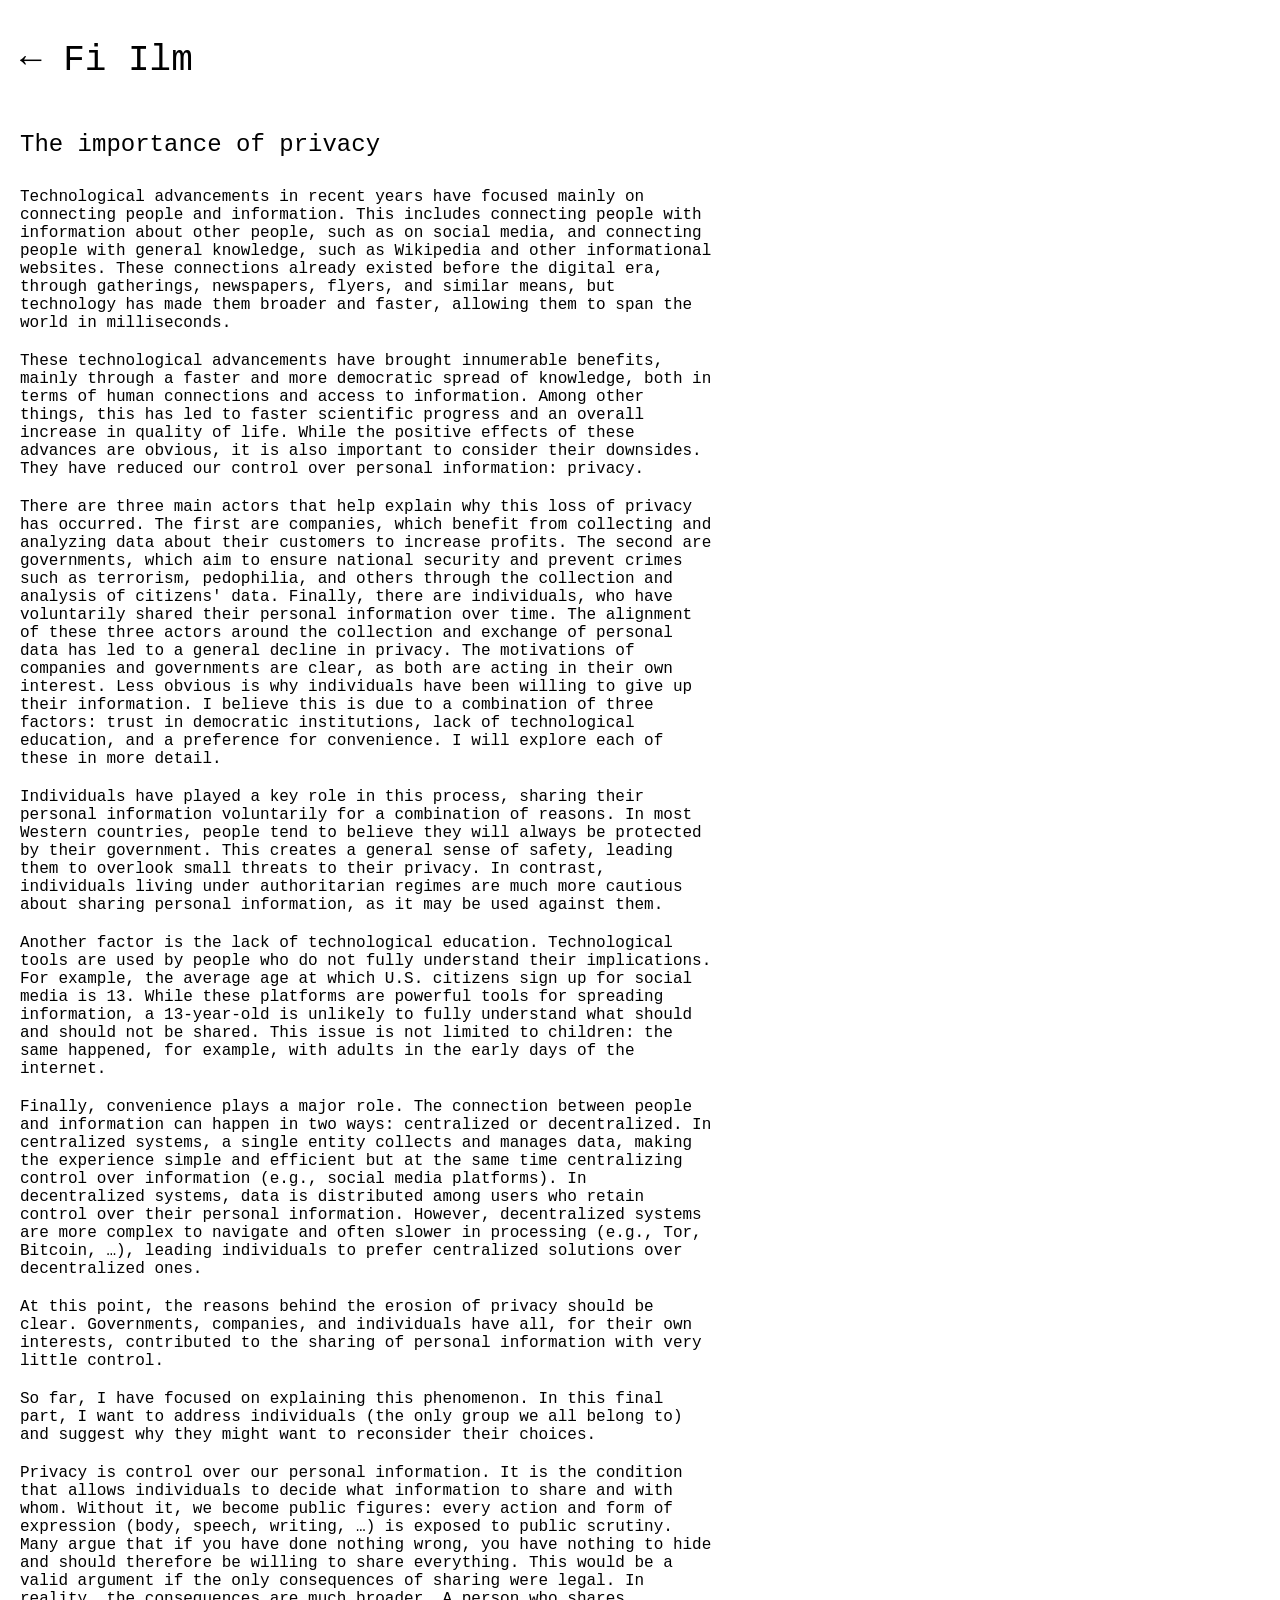
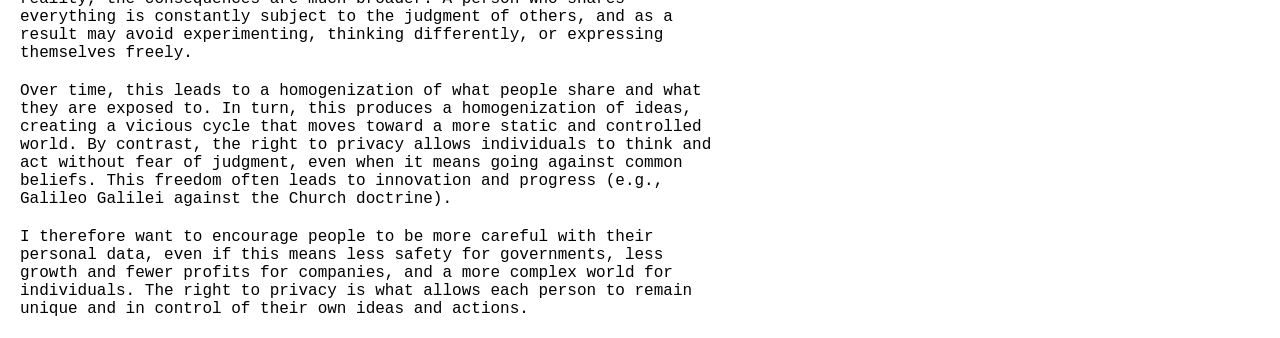
==== privacy.html @ 4c597409 "Create privacy.html" ====
<!DOCTYPE html>
<html lang="en">
<head>
  <meta charset="UTF-8" />
  <meta name="viewport" content="width=device-width, initial-scale=1.0" />
  <title>Privacy — Fi Ilm</title>
  <link rel="stylesheet" href="style.css" />
</head>
<body>
  <main class="container">
    <a href="index.html" class="back">← Fi Ilm</a>
    <article>
      <h2>The importance of privacy</h2>

      <p>Technological advancements in recent years have focused mainly on connecting people and information. This includes connecting people with information about other people, such as on social media, and connecting people with general knowledge, such as Wikipedia and other informational websites. These connections already existed before the digital era, through gatherings, newspapers, flyers, and similar means, but technology has made them broader and faster, allowing them to span the world in milliseconds.</p>

      <p>These technological advancements have brought innumerable benefits, mainly through a faster and more democratic spread of knowledge, both in terms of human connections and access to information. Among other things, this has led to faster scientific progress and an overall increase in quality of life. While the positive effects of these advances are obvious, it is also important to consider their downsides. They have reduced our control over personal information: privacy.</p>

      <p>There are three main actors that help explain why this loss of privacy has occurred. The first are companies, which benefit from collecting and analyzing data about their customers to increase profits. The second are governments, which aim to ensure national security and prevent crimes such as terrorism, pedophilia, and others through the collection and analysis of citizens' data. Finally, there are individuals, who have voluntarily shared their personal information over time. The alignment of these three actors around the collection and exchange of personal data has led to a general decline in privacy. The motivations of companies and governments are clear, as both are acting in their own interest. Less obvious is why individuals have been willing to give up their information. I believe this is due to a combination of three factors: trust in democratic institutions, lack of technological education, and a preference for convenience. I will explore each of these in more detail.</p>

      <p>Individuals have played a key role in this process, sharing their personal information voluntarily for a combination of reasons. In most Western countries, people tend to believe they will always be protected by their government. This creates a general sense of safety, leading them to overlook small threats to their privacy. In contrast, individuals living under authoritarian regimes are much more cautious about sharing personal information, as it may be used against them.</p>

      <p>Another factor is the lack of technological education. Technological tools are used by people who do not fully understand their implications. For example, the average age at which U.S. citizens sign up for social media is 13. While these platforms are powerful tools for spreading information, a 13-year-old is unlikely to fully understand what should and should not be shared. This issue is not limited to children: the same happened, for example, with adults in the early days of the internet.</p>

      <p>Finally, convenience plays a major role. The connection between people and information can happen in two ways: centralized or decentralized. In centralized systems, a single entity collects and manages data, making the experience simple and efficient but at the same time centralizing control over information (e.g., social media platforms). In decentralized systems, data is distributed among users who retain control over their personal information. However, decentralized systems are more complex to navigate and often slower in processing (e.g., Tor, Bitcoin, …), leading individuals to prefer centralized solutions over decentralized ones.</p>

      <p>At this point, the reasons behind the erosion of privacy should be clear. Governments, companies, and individuals have all, for their own interests, contributed to the sharing of personal information with very little control.</p>

      <p>So far, I have focused on explaining this phenomenon. In this final part, I want to address individuals (the only group we all belong to) and suggest why they might want to reconsider their choices.</p>

      <p>Privacy is control over our personal information. It is the condition that allows individuals to decide what information to share and with whom. Without it, we become public figures: every action and form of expression (body, speech, writing, …) is exposed to public scrutiny. Many argue that if you have done nothing wrong, you have nothing to hide and should therefore be willing to share everything. This would be a valid argument if the only consequences of sharing were legal. In reality, the consequences are much broader. A person who shares everything is constantly subject to the judgment of others, and as a result may avoid experimenting, thinking differently, or expressing themselves freely.</p>

      <p>Over time, this leads to a homogenization of what people share and what they are exposed to. In turn, this produces a homogenization of ideas, creating a vicious cycle that moves toward a more static and controlled world. By contrast, the right to privacy allows individuals to think and act without fear of judgment, even when it means going against common beliefs. This freedom often leads to innovation and progress (e.g., Galileo Galilei against the Church doctrine).</p>

      <p>I therefore want to encourage people to be more careful with their personal data, even if this means less safety for governments, less growth and fewer profits for companies, and a more complex world for individuals. The right to privacy is what allows each person to remain unique and in control of their own ideas and actions.</p>
    </article>
  </main>
</body>
</html>
---- style.css ----
body {
  margin: 0;
  background-color: #ffffff; /* sfondo bianco */
  color: #000000; /* testo nero */
  font-family: "Courier New", Courier, monospace;
}

.container {
  max-width: 700px;
  margin: 40px 0 0 20px;
}

.site-title {
  margin: 0;
  font-size: 36px;
  font-weight: normal;
}

.site-subtitle {
  margin-top: 8px;
  font-size: 16px;
}

/* BOTTONE NERO */
.essays-button {
  margin-top: 30px;
  background-color: #000000;
  color: #ffffff; /* testo bianco dentro bottone */
  border: none;
  padding: 8px 14px;
  font-size: 16px;
  font-family: "Courier New", Courier, monospace; /* IMPORTANTISSIMO */
  cursor: pointer;
}

.essays-button:hover {
  opacity: 0.85;
}

/* LISTA ESSAYS */
.essays-list {
  margin-top: 25px;
  padding-left: 20px;
}

.essays-list li {
  margin-bottom: 10px;
}

.essays-list a {
  color: #000000; /* link neri */
  text-decoration: underline;
  font-size: 18px;
}

.hidden {
  display: none;
}

.back {
  display: inline-block;
  margin-bottom: 30px;
  color: #000;
  text-decoration: none;
  font-size: 36px;
  font-weight: normal;
}
.back:hover { text-decoration: underline; }
article h2 {
  font-size: 24px;
  font-weight: normal;
  margin-bottom: 30px;
}
article p {
  margin-bottom: 20px;
}
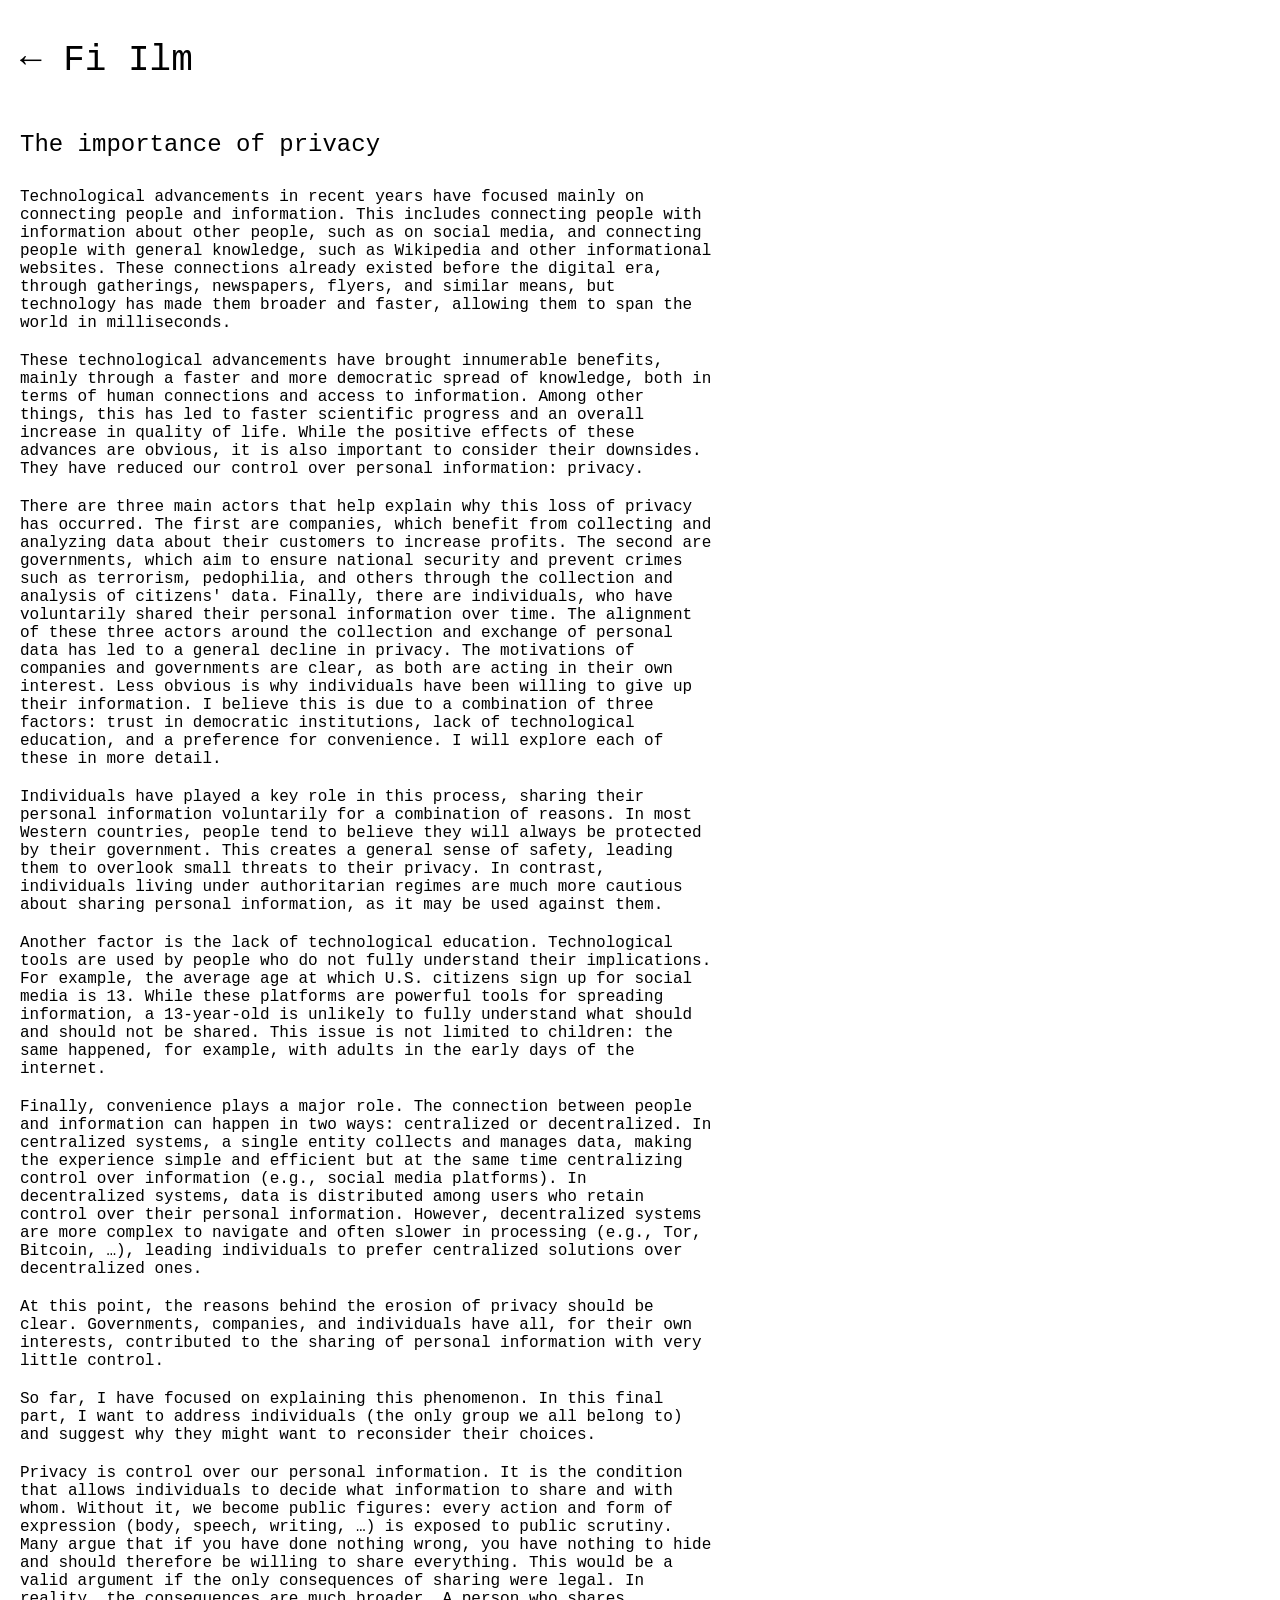
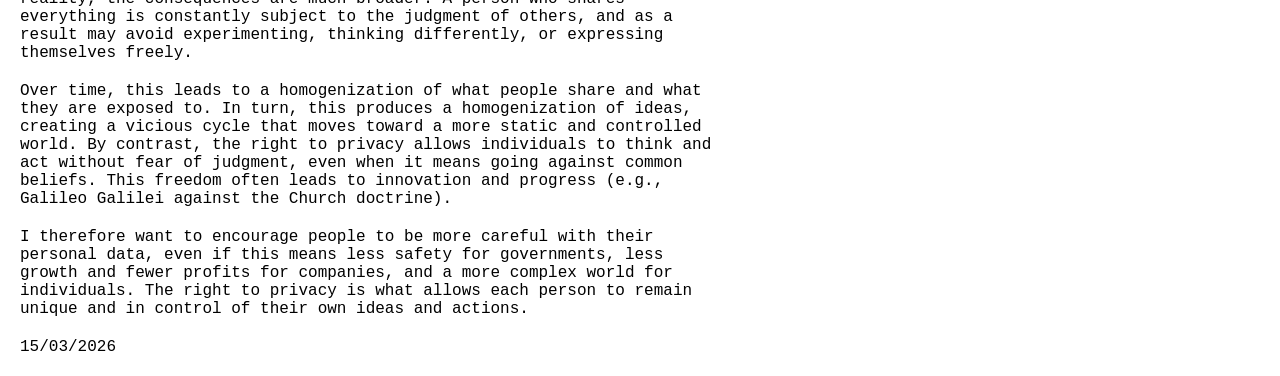
==== commit 2bb719e7: "Update privacy.html" ====
--- a/privacy.html
+++ b/privacy.html
@@ -33,6 +33,8 @@
       <p>Over time, this leads to a homogenization of what people share and what they are exposed to. In turn, this produces a homogenization of ideas, creating a vicious cycle that moves toward a more static and controlled world. By contrast, the right to privacy allows individuals to think and act without fear of judgment, even when it means going against common beliefs. This freedom often leads to innovation and progress (e.g., Galileo Galilei against the Church doctrine).</p>
 
       <p>I therefore want to encourage people to be more careful with their personal data, even if this means less safety for governments, less growth and fewer profits for companies, and a more complex world for individuals. The right to privacy is what allows each person to remain unique and in control of their own ideas and actions.</p>
+
+      <p class="date">15/03/2026</p>
     </article>
   </main>
 </body>
